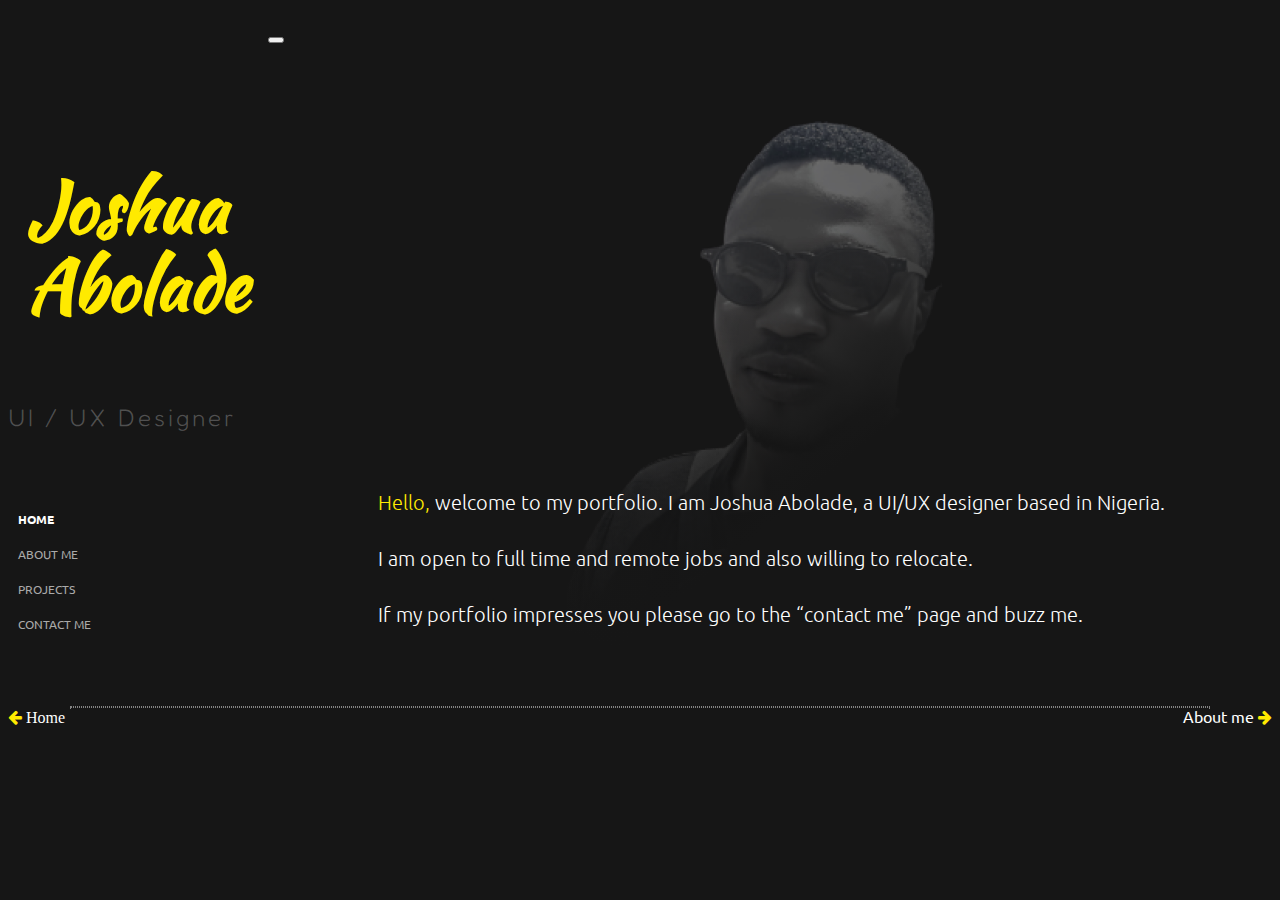
==== index.html @ db990637 "josh portfolio" ====
<!DOCTYPE html>
<html lang="en">
<head>  
    <meta name="viewport" content="width=device-width, initial-scale=1.0">
    <link rel="stylesheet" href="https://stackpath.bootstrapcdn.com/bootstrap/4.1.3/css/bootstrap.min.css" integrity="sha384-MCw98/SFnGE8fJT3GXwEOngsV7Zt27NXFoaoApmYm81iuXoPkFOJwJ8ERdknLPMO" crossorigin="anonymous">
    <link href="https://fonts.googleapis.com/css2?family=Kaushan+Script&display=swap" rel="stylesheet">
    <link href="https://fonts.googleapis.com/css2?family=Fredoka+One&display=swap" rel="stylesheet">
    <link href="https://fonts.googleapis.com/css2?family=Ubuntu&display=swap" rel="stylesheet">
    <link rel="stylesheet" href="https://cdnjs.cloudflare.com/ajax/libs/font-awesome/4.7.0/css/font-awesome.css">
    <link rel="stylesheet" href="css/style.css">
    <title>Joshua Abolade</title>
</head>
<body>
    <div class="wrapper container">
        <nav id="sidebar">
            <div class="sidebar-header">
                <h2>Joshua <br> Abolade</h2>
                <p>UI / UX Designer</p>
            </div>
            <ul class="list-ustyled components">
                <!-- <p>Dummy Heading</p> -->
                <li class="active">
                    <a href="index.html">HOME</a>                  
                </li>
                <li><a href="about.html">ABOUT ME</a></li>
                <li>
                    <a href="projects.html" aria-expanded="false" class="dropdown-toggl">PROJECTS</a>
                    <ul class="dropdown list-unstyled" id="pageSubmenu">
                        <li>
                            <a href="expense.html">Expense ng</a>
                        </li>
                        <li>
                            <a href="microapi.html">Micro API</a>
                        </li>
                        <li>
                            <a href="gatepass.html">Gatepass app</a>
                        </li>
                        <li>
                            <a href="iMotivate.html">iMotivate</a>
                        </li>
                    </ul>
                </li>
                <li>
                    <a href="contact.html">CONTACT ME</a>
                </li>
            </ul>
        
        </nav>

        <div class="content">
   		<nav class="navbar navbar-expand-lg navbar-light">
            <button type="button" id="sidebarCollapse" class="btn btn-info navbar-toggler" data-toggle="collapse" data-target="#navbarNav" aria-controls="navbarNav" aria-expanded="false" aria-label="Toggle navigation">
                <!-- <i class="fa fa-align-justify"></i> <span></span> -->
            <span class="navbar-toggler-icon"></span>

            </button>

           </nav>
           <div class="home">
            <p> <span>Hello,</span> welcome to my portfolio. I am Joshua Abolade, a UI/UX designer based in Nigeria. <br><br> 
            I am open to full time and remote  jobs and also willing to relocate.<br><br> 
            If my portfolio impresses you please go to the “contact me” page and buzz me.  
             </p>
         </div>
           
        </div>
    </div>

<hr>
        <div class="container">
        <div class="footer-menu">
            <div class="left-side">
               <a href=""><i class="fa fa-arrow-left" aria-hidden="true"><span> Home </span></i></a>
            </div>
            <div class="right-side">
               <a href="about.html"><span> About me </span><i class="fa fa-arrow-right" aria-hidden="true"></i></a>
            </div>
        </div>
    </div>
    <!-- <div class="toggle" onclick="toggleMenu">
        <i class="fa fa-2x fa-bars" aria-hidden="true"></i>
    </div> -->



    <!-- optional javascript -->
    <!-- jQuery first, then Popper.js, then Bootstrap JS -->
    <script src="https://code.jquery.com/jquery-3.3.1.slim.min.js" integrity="sha384-q8i/X+965DzO0rT7abK41JStQIAqVgRVzpbzo5smXKp4YfRvH+8abtTE1Pi6jizo" crossorigin="anonymous"></script>
    <script src="https://cdnjs.cloudflare.com/ajax/libs/popper.js/1.14.3/umd/popper.min.js" integrity="sha384-ZMP7rVo3mIykV+2+9J3UJ46jBk0WLaUAdn689aCwoqbBJiSnjAK/l8WvCWPIPm49" crossorigin="anonymous"></script>
    <script src="https://stackpath.bootstrapcdn.com/bootstrap/4.1.3/js/bootstrap.min.js" integrity="sha384-ChfqqxuZUCnJSK3+MXmPNIyE6ZbWh2IMqE241rYiqJxyMiZ6OW/JmZQ5stwEULTy" crossorigin="anonymous"></script>

    <script src="js/main.js">
	    // $(document).ready(function(){
		// 	$('#sidebarCollapse').on('click',function(){
		// 		$('#sidebar').toggleClass('active');
		// 	});
		// });  
	</script>

</body>
</html>
---- css/style.css ----
body{
    font-family: 'Ubuntu', sans-serif;
    background: linear-gradient(281.05deg, #161616 50.04%, rgba(22, 22, 22, 0) 6.33%), linear-gradient(199.86deg, rgba(22, 22, 22, 0) 6.76%, rgba(22, 22, 22, 0.867683) 7.44%, #161616 3.81%);
    }
p{
    font-family: 'Ubuntu', sans-serif;
    font-size: 1.1em;
	font-weight: 300;
	line-height: 1.7em;
	color: #999;
}

a,
a:hover,
a:focus{
	color: inherit;
	text-decoration: none;
	transition: all 0.3s;
}

.navbar{
	padding: 15px 10px;
	border: none;
	border-radius: 0;
	margin-bottom: 40px;
}

.navbar-btn{
	box-shadow: none;
	outline: none!important;
	border: none;
}
.line{
	width: 100%;
	height: 1px;
	border-bottom: 1px dashed #ddd;
}

.wrapper {
    display: flex;
    width: 100%;
    align-items: stretch;
}
#sidebar {
    min-width: 250px;
    max-width: 250px;
	color: #fff;
	margin-top: 80px;
    transition: all 0.3s;
}

#sidebar.active{
	margin-left: -250px;
}

#sidebar .sidebar-header h2{
	padding: 20px;
	font-family: 'Kaushan Script', cursive;
    color: #FFEA00;
    font-size: 72px;
    line-height: 108.4%;
}
#sidebar .sidebar-header p{
	color: rgba(255, 255, 255, 0.26);
    font-family: 'Fredoka One', cursive;
    font-size: 24px;
    line-height: 29px;
    letter-spacing: 0.12em;
}
#sidebar ul.components{
	padding: 20px 0px;
	padding: 40px 0;
    margin-top: 30px;
    list-style: none;
}
#sidebar ul.components .active{
    list-style: disc;
}
#sidebar ul.components ul.dropdown.act{
    color: #fff;
    font-weight: bold;
}
#sidebar ul p{
	padding: 10px;
	font-size: 1.1em;
    display: block;
    color: white;
}
#sidebar ul li a{
	padding: 10px;
	font-size: 1.1em;
	display: block;
	padding: 10px;
    color: #AAAAAA;
    display: block;
    font-size: 12px;
    line-height: 15px;
    text-decoration: none;
    transition: all 0.3s;
}
#sidebar ul li a:hover {
    color: #fff;
}

#sidebar ul li.active>a,
a[aria-expanded="true"] {
    color: #fff;
    font-weight: bold;
}
a[data-toggle="collapse"] {
	position: relative;
}
#pageSubmenu{
	border-left: 2px solid #FFEA00;
}
.dropdown-toggl::after {
    display: block;
    position: absolute;
    top: 50%;
    right: 20px;
	transform: translateY(-50%);	
}
#sidebar ul ul{
    display: none;
}
#sidebar ul ul li a.act{
    color: white !important;
    font-weight: bold;;
}
#sidebar ul li:hover > ul{
    display: block;
}
ul ul a {
    font-size: 0.9em !important;
    padding-left: 50px !important;
}

#content {
    width: 100%;
    padding: 20px;
    min-height: 100vh;
    transition: all 0.3s;
}
.navbar-toggler-icon{
    background-color: #FFEA00 !important;
    box-shadow: none !important;
}
.home{
    width: 100%;
    padding: 20px;
    /* min-height: 100vh; */
    transition: all 0.3s;
    background: linear-gradient(320.05deg, #161616 38.04%, rgba(22, 22, 22, 0) 56.33%), linear-gradient(199.86deg, rgba(22, 22, 22, 0) 52.76%, rgba(22, 22, 22, 0.867683) 79.44%, #161616 83.81%), url(../img/josh.png);
    background-repeat: no-repeat;
    background-position: center;
}
.home p span{
    color: #FFEA00;
}
.home p{
    color: #fff;
    font-family: 'Ubuntu', sans-serif;
    font-size: 20px;
    line-height: 28px;
    padding: 350px 0  0 100px;
}
hr{
    border: 1px dotted #838383;
    width: 90%;
}
.footer-menu{
    display: flex;
    justify-content: space-between;
    margin-top: -10px;
    margin-bottom: 30px;
}
.footer-menu a{
    color: #FFEA00;
}
.footer-menu a span{
    color: #fff;
}

@media(max-width:768px){
	#sidebar{margin-left: -250px;}
	#sidebar.active{
		margin-left: 0px;
	}
	#sidebarCollapse span{
		display: none;
    }
    .navbar-toggler-icon{
        background-color: #FFEA00 !important;
        box-shadow: none !important;
    }
}
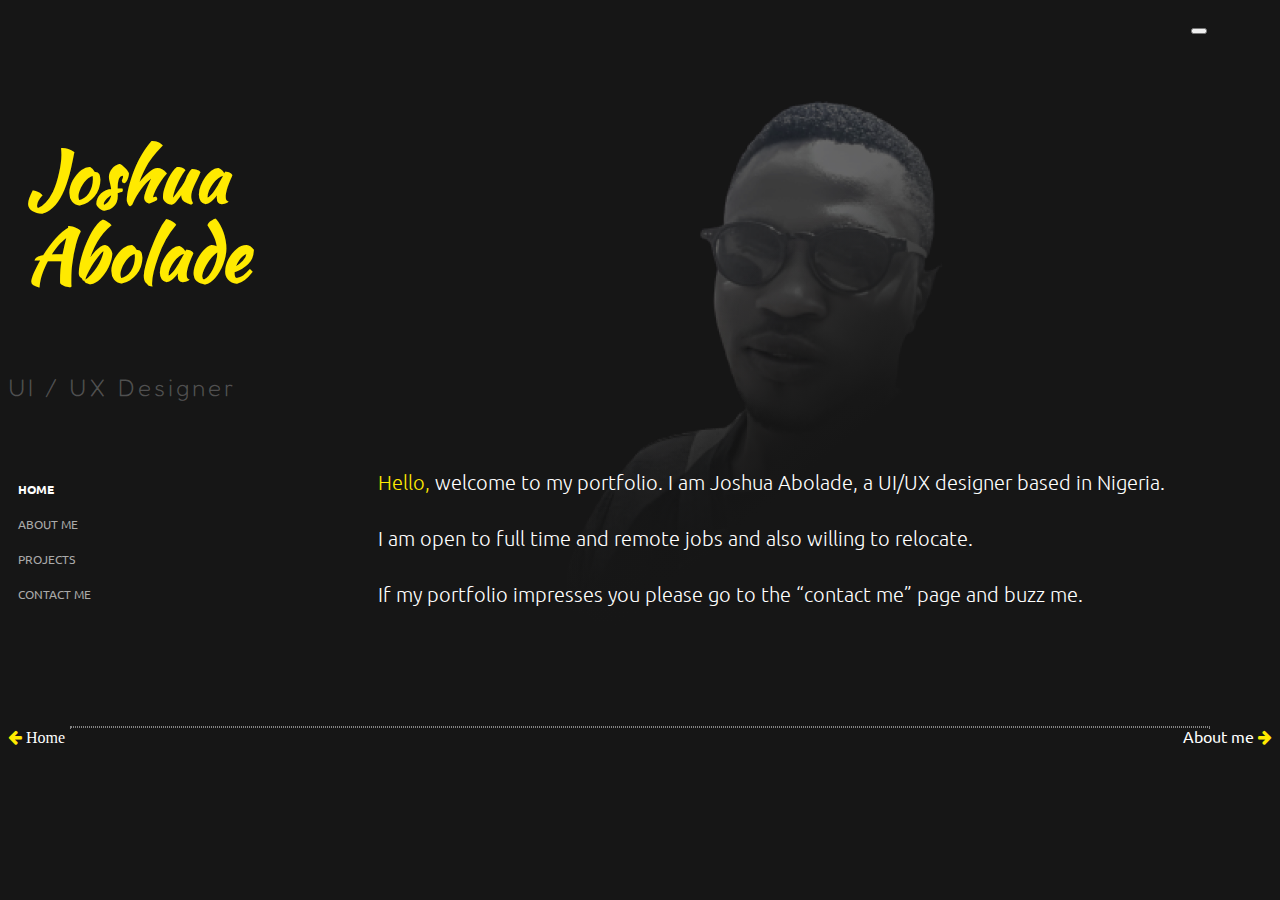
==== commit 5a9ee3da: "repo updated" ====
--- a/index.html
+++ b/index.html
@@ -1,8 +1,10 @@
 <!DOCTYPE html>
 <html lang="en">
-<head>  
+
+<head>
     <meta name="viewport" content="width=device-width, initial-scale=1.0">
-    <link rel="stylesheet" href="https://stackpath.bootstrapcdn.com/bootstrap/4.1.3/css/bootstrap.min.css" integrity="sha384-MCw98/SFnGE8fJT3GXwEOngsV7Zt27NXFoaoApmYm81iuXoPkFOJwJ8ERdknLPMO" crossorigin="anonymous">
+    <link rel="stylesheet" href="https://stackpath.bootstrapcdn.com/bootstrap/4.1.3/css/bootstrap.min.css"
+        integrity="sha384-MCw98/SFnGE8fJT3GXwEOngsV7Zt27NXFoaoApmYm81iuXoPkFOJwJ8ERdknLPMO" crossorigin="anonymous">
     <link href="https://fonts.googleapis.com/css2?family=Kaushan+Script&display=swap" rel="stylesheet">
     <link href="https://fonts.googleapis.com/css2?family=Fredoka+One&display=swap" rel="stylesheet">
     <link href="https://fonts.googleapis.com/css2?family=Ubuntu&display=swap" rel="stylesheet">
@@ -10,17 +12,17 @@
     <link rel="stylesheet" href="css/style.css">
     <title>Joshua Abolade</title>
 </head>
+
 <body>
-    <div class="wrapper container">
+    <div class="wrapper container-fluid px-4 mx-auto">
         <nav id="sidebar">
             <div class="sidebar-header">
                 <h2>Joshua <br> Abolade</h2>
                 <p>UI / UX Designer</p>
             </div>
             <ul class="list-ustyled components">
-                <!-- <p>Dummy Heading</p> -->
                 <li class="active">
-                    <a href="index.html">HOME</a>                  
+                    <a href="index.html">HOME</a>
                 </li>
                 <li><a href="about.html">ABOUT ME</a></li>
                 <li>
@@ -44,36 +46,39 @@
                     <a href="contact.html">CONTACT ME</a>
                 </li>
             </ul>
-        
+
         </nav>
 
         <div class="content">
-   		<nav class="navbar navbar-expand-lg navbar-light">
-            <button type="button" id="sidebarCollapse" class="btn btn-info navbar-toggler" data-toggle="collapse" data-target="#navbarNav" aria-controls="navbarNav" aria-expanded="false" aria-label="Toggle navigation">
-                <!-- <i class="fa fa-align-justify"></i> <span></span> -->
-            <span class="navbar-toggler-icon"></span>
+            <nav class="navbar navbar-expand-lg navbar-light">
+                <button type="button" id="sidebarCollapse" class="btn btn-info navbar-toggler" data-toggle="collapse"
+                    data-target="#navbarNav" aria-controls="navbarNav" aria-expanded="false"
+                    aria-label="Toggle navigation">
+                    <!-- <i class="fa fa-align-justify"></i> <span></span> -->
+                    <i class="fa fa-bars" id="mobile-toggle" aria-hidden="true"></i>
 
-            </button>
+                </button>
 
-           </nav>
-           <div class="home">
-            <p> <span>Hello,</span> welcome to my portfolio. I am Joshua Abolade, a UI/UX designer based in Nigeria. <br><br> 
-            I am open to full time and remote  jobs and also willing to relocate.<br><br> 
-            If my portfolio impresses you please go to the “contact me” page and buzz me.  
-             </p>
-         </div>
-           
+            </nav>
+            <div class="home">
+                <p> <span>Hello,</span> welcome to my portfolio. I am Joshua Abolade, a UI/UX designer based in Nigeria.
+                    <br><br>
+                    I am open to full time and remote jobs and also willing to relocate.<br><br>
+                    If my portfolio impresses you please go to the “contact me” page and buzz me.
+                </p>
+            </div>
+
         </div>
     </div>
 
-<hr>
-        <div class="container">
+    <hr>
+    <div class="container">
         <div class="footer-menu">
             <div class="left-side">
-               <a href=""><i class="fa fa-arrow-left" aria-hidden="true"><span> Home </span></i></a>
+                <a href="index.html"><i class="fa fa-arrow-left" aria-hidden="true"><span> Home </span></i></a>
             </div>
             <div class="right-side">
-               <a href="about.html"><span> About me </span><i class="fa fa-arrow-right" aria-hidden="true"></i></a>
+                <a href="about.html"><span> About me </span><i class="fa fa-arrow-right" aria-hidden="true"></i></a>
             </div>
         </div>
     </div>
@@ -85,17 +90,18 @@
 
     <!-- optional javascript -->
     <!-- jQuery first, then Popper.js, then Bootstrap JS -->
-    <script src="https://code.jquery.com/jquery-3.3.1.slim.min.js" integrity="sha384-q8i/X+965DzO0rT7abK41JStQIAqVgRVzpbzo5smXKp4YfRvH+8abtTE1Pi6jizo" crossorigin="anonymous"></script>
-    <script src="https://cdnjs.cloudflare.com/ajax/libs/popper.js/1.14.3/umd/popper.min.js" integrity="sha384-ZMP7rVo3mIykV+2+9J3UJ46jBk0WLaUAdn689aCwoqbBJiSnjAK/l8WvCWPIPm49" crossorigin="anonymous"></script>
-    <script src="https://stackpath.bootstrapcdn.com/bootstrap/4.1.3/js/bootstrap.min.js" integrity="sha384-ChfqqxuZUCnJSK3+MXmPNIyE6ZbWh2IMqE241rYiqJxyMiZ6OW/JmZQ5stwEULTy" crossorigin="anonymous"></script>
+    <script src="https://code.jquery.com/jquery-3.3.1.slim.min.js"
+        integrity="sha384-q8i/X+965DzO0rT7abK41JStQIAqVgRVzpbzo5smXKp4YfRvH+8abtTE1Pi6jizo"
+        crossorigin="anonymous"></script>
+    <script src="https://cdnjs.cloudflare.com/ajax/libs/popper.js/1.14.3/umd/popper.min.js"
+        integrity="sha384-ZMP7rVo3mIykV+2+9J3UJ46jBk0WLaUAdn689aCwoqbBJiSnjAK/l8WvCWPIPm49"
+        crossorigin="anonymous"></script>
+    <script src="https://stackpath.bootstrapcdn.com/bootstrap/4.1.3/js/bootstrap.min.js"
+        integrity="sha384-ChfqqxuZUCnJSK3+MXmPNIyE6ZbWh2IMqE241rYiqJxyMiZ6OW/JmZQ5stwEULTy"
+        crossorigin="anonymous"></script>
 
-    <script src="js/main.js">
-	    // $(document).ready(function(){
-		// 	$('#sidebarCollapse').on('click',function(){
-		// 		$('#sidebar').toggleClass('active');
-		// 	});
-		// });  
-	</script>
+    <script src="js/main.js"></script>
 
 </body>
+
 </html>--- a/css/style.css
+++ b/css/style.css
@@ -1,196 +1,251 @@
-body{
-    font-family: 'Ubuntu', sans-serif;
-    background: linear-gradient(281.05deg, #161616 50.04%, rgba(22, 22, 22, 0) 6.33%), linear-gradient(199.86deg, rgba(22, 22, 22, 0) 6.76%, rgba(22, 22, 22, 0.867683) 7.44%, #161616 3.81%);
-    }
-p{
-    font-family: 'Ubuntu', sans-serif;
-    font-size: 1.1em;
-	font-weight: 300;
-	line-height: 1.7em;
-	color: #999;
+body {
+   font-family: "Ubuntu", sans-serif;
+   background: linear-gradient(
+         281.05deg,
+         #161616 50.04%,
+         rgba(22, 22, 22, 0) 6.33%
+      ),
+      linear-gradient(
+         199.86deg,
+         rgba(22, 22, 22, 0) 6.76%,
+         rgba(22, 22, 22, 0.867683) 7.44%,
+         #161616 3.81%
+      );
+}
+p {
+   font-family: "Ubuntu", sans-serif;
+   font-size: 1.1em;
+   font-weight: 300;
+   line-height: 1.7em;
+   color: #999;
 }
 
 a,
 a:hover,
-a:focus{
-	color: inherit;
-	text-decoration: none;
-	transition: all 0.3s;
-}
-
-.navbar{
-	padding: 15px 10px;
-	border: none;
-	border-radius: 0;
-	margin-bottom: 40px;
-}
-
-.navbar-btn{
-	box-shadow: none;
-	outline: none!important;
-	border: none;
-}
-.line{
-	width: 100%;
-	height: 1px;
-	border-bottom: 1px dashed #ddd;
+a:focus {
+   color: inherit;
+   text-decoration: none;
+   transition: all 0.3s;
+}
+
+.navbar {
+   padding: 15px 10px;
+   border: none;
+   border-radius: 0;
+   margin-bottom: 40px;
+}
+
+.navbar-btn {
+   box-shadow: none;
+   outline: none !important;
+   border: none;
+}
+.line {
+   width: 100%;
+   height: 1px;
+   border-bottom: 1px dashed #ddd;
 }
 
 .wrapper {
-    display: flex;
-    width: 100%;
-    align-items: stretch;
+   position: relative;
+   display: flex;
+   width: 95%;
+   align-items: stretch;
 }
 #sidebar {
-    min-width: 250px;
-    max-width: 250px;
-	color: #fff;
-	margin-top: 80px;
-    transition: all 0.3s;
-}
-
-#sidebar.active{
-	margin-left: -250px;
-}
-
-#sidebar .sidebar-header h2{
-	padding: 20px;
-	font-family: 'Kaushan Script', cursive;
-    color: #FFEA00;
-    font-size: 72px;
-    line-height: 108.4%;
-}
-#sidebar .sidebar-header p{
-	color: rgba(255, 255, 255, 0.26);
-    font-family: 'Fredoka One', cursive;
-    font-size: 24px;
-    line-height: 29px;
-    letter-spacing: 0.12em;
-}
-#sidebar ul.components{
-	padding: 20px 0px;
-	padding: 40px 0;
-    margin-top: 30px;
-    list-style: none;
-}
-#sidebar ul.components .active{
-    list-style: disc;
-}
-#sidebar ul.components ul.dropdown.act{
-    color: #fff;
-    font-weight: bold;
-}
-#sidebar ul p{
-	padding: 10px;
-	font-size: 1.1em;
-    display: block;
-    color: white;
-}
-#sidebar ul li a{
-	padding: 10px;
-	font-size: 1.1em;
-	display: block;
-	padding: 10px;
-    color: #AAAAAA;
-    display: block;
-    font-size: 12px;
-    line-height: 15px;
-    text-decoration: none;
-    transition: all 0.3s;
+   position: relative;
+   background: linear-gradient(
+         281.05deg,
+         #161616 50.04%,
+         rgba(22, 22, 22, 0) 6.33%
+      ),
+      linear-gradient(
+         199.86deg,
+         rgba(22, 22, 22, 0) 6.76%,
+         rgba(22, 22, 22, 0.867683) 7.44%,
+         #161616 3.81%
+      );
+   z-index: 20;
+   min-width: 250px;
+   max-width: 250px;
+   color: #fff;
+   transition: all 0.3s;
+   padding: 50px 0;
+}
+
+#sidebar.active {
+   margin-left: -250px;
+}
+
+#sidebar .sidebar-header h2 {
+   padding: 20px;
+   font-family: "Kaushan Script", cursive;
+   color: #ffea00;
+   font-size: 72px;
+   line-height: 108.4%;
+}
+#sidebar .sidebar-header p {
+   color: rgba(255, 255, 255, 0.26);
+   font-family: "Fredoka One", cursive;
+   font-size: 24px;
+   line-height: 29px;
+   letter-spacing: 0.12em;
+}
+#sidebar ul.components {
+   padding: 20px 0px;
+   padding: 40px 0;
+   margin-top: 30px;
+   list-style: none;
+}
+#sidebar ul.components .active {
+   list-style: disc;
+}
+#sidebar ul.components ul.dropdown.act {
+   color: #fff;
+   font-weight: bold;
+}
+#sidebar ul p {
+   padding: 10px;
+   font-size: 1.1em;
+   display: block;
+   color: white;
+}
+#sidebar ul li a {
+   padding: 10px;
+   font-size: 1.1em;
+   display: block;
+   padding: 10px;
+   color: #aaaaaa;
+   display: block;
+   font-size: 12px;
+   line-height: 15px;
+   text-decoration: none;
+   transition: all 0.3s;
 }
 #sidebar ul li a:hover {
-    color: #fff;
-}
-
-#sidebar ul li.active>a,
+   color: #fff;
+}
+
+#sidebar ul li.active > a,
 a[aria-expanded="true"] {
-    color: #fff;
-    font-weight: bold;
+   color: #fff;
+   font-weight: bold;
 }
 a[data-toggle="collapse"] {
-	position: relative;
-}
-#pageSubmenu{
-	border-left: 2px solid #FFEA00;
+   position: relative;
+}
+#pageSubmenu {
+   border-left: 2px solid #ffea00;
 }
 .dropdown-toggl::after {
-    display: block;
-    position: absolute;
-    top: 50%;
-    right: 20px;
-	transform: translateY(-50%);	
-}
-#sidebar ul ul{
-    display: none;
-}
-#sidebar ul ul li a.act{
-    color: white !important;
-    font-weight: bold;;
-}
-#sidebar ul li:hover > ul{
-    display: block;
+   display: block;
+   position: absolute;
+   top: 50%;
+   right: 20px;
+   transform: translateY(-50%);
+}
+#sidebar ul ul {
+   display: none;
+}
+#sidebar ul ul li a.act {
+   color: white !important;
+   font-weight: bold;
+}
+#sidebar ul li:hover > ul {
+   display: block;
 }
 ul ul a {
-    font-size: 0.9em !important;
-    padding-left: 50px !important;
+   font-size: 0.9em !important;
+   padding-left: 50px !important;
+}
+
+.navbar .fa-bars {
+   display: none;
+   color: #ffea00;
+   font-size: 30px;
+}
+
+#sidebarCollapse {
+   position: absolute;
+   z-index: 50;
+   right: 2px;
+   top: 20px;
 }
 
 #content {
-    width: 100%;
-    padding: 20px;
-    min-height: 100vh;
-    transition: all 0.3s;
-}
-.navbar-toggler-icon{
-    background-color: #FFEA00 !important;
-    box-shadow: none !important;
-}
-.home{
-    width: 100%;
-    padding: 20px;
-    /* min-height: 100vh; */
-    transition: all 0.3s;
-    background: linear-gradient(320.05deg, #161616 38.04%, rgba(22, 22, 22, 0) 56.33%), linear-gradient(199.86deg, rgba(22, 22, 22, 0) 52.76%, rgba(22, 22, 22, 0.867683) 79.44%, #161616 83.81%), url(../img/josh.png);
-    background-repeat: no-repeat;
-    background-position: center;
-}
-.home p span{
-    color: #FFEA00;
-}
-.home p{
-    color: #fff;
-    font-family: 'Ubuntu', sans-serif;
-    font-size: 20px;
-    line-height: 28px;
-    padding: 350px 0  0 100px;
-}
-hr{
-    border: 1px dotted #838383;
-    width: 90%;
-}
-.footer-menu{
-    display: flex;
-    justify-content: space-between;
-    margin-top: -10px;
-    margin-bottom: 30px;
-}
-.footer-menu a{
-    color: #FFEA00;
-}
-.footer-menu a span{
-    color: #fff;
-}
-
-@media(max-width:768px){
-	#sidebar{margin-left: -250px;}
-	#sidebar.active{
-		margin-left: 0px;
-	}
-	#sidebarCollapse span{
-		display: none;
-    }
-    .navbar-toggler-icon{
-        background-color: #FFEA00 !important;
-        box-shadow: none !important;
-    }
-}
+   position: relative;
+   z-index: 5;
+}
+
+.home {
+   width: 100%;
+   padding: 20px;
+   /*min-height: 100vh;
+   */
+   transition: all 0.3s;
+   background: linear-gradient(
+         320.05deg,
+         #161616 38.04%,
+         rgba(22, 22, 22, 0) 56.33%
+      ),
+      linear-gradient(
+         199.86deg,
+         rgba(22, 22, 22, 0) 52.76%,
+         rgba(22, 22, 22, 0.867683) 79.44%,
+         #161616 83.81%
+      ),
+      url(../img/josh.png);
+   background-repeat: no-repeat;
+   background-position: center;
+   -webkit-transition: all 0.3s;
+   -moz-transition: all 0.3s;
+   -ms-transition: all 0.3s;
+   -o-transition: all 0.3s;
+}
+.home p span {
+   color: #ffea00;
+}
+.home p {
+   color: #fff;
+   font-family: "Ubuntu", sans-serif;
+   font-size: 20px;
+   line-height: 28px;
+   padding: 350px 0 0 100px;
+}
+hr {
+   border: 1px dotted #838383;
+   width: 90%;
+}
+.footer-menu {
+   display: flex;
+   justify-content: space-between;
+   margin-top: -10px;
+   margin-bottom: 30px;
+}
+.footer-menu a {
+   color: #ffea00;
+}
+.footer-menu a span {
+   color: #fff;
+}
+
+@media (max-width: 900px) {
+   #sidebar {
+      margin-left: -320px;
+      position: absolute;
+   }
+   #sidebar.active {
+      margin-left: 0px;
+   }
+
+   .navbar .fa-bars {
+      display: inline-block;
+      color: #ffea00;
+      font-size: 30px;
+   }
+
+   .home p {
+      padding-left: 50px;
+      padding-right: 50px;
+   }
+}
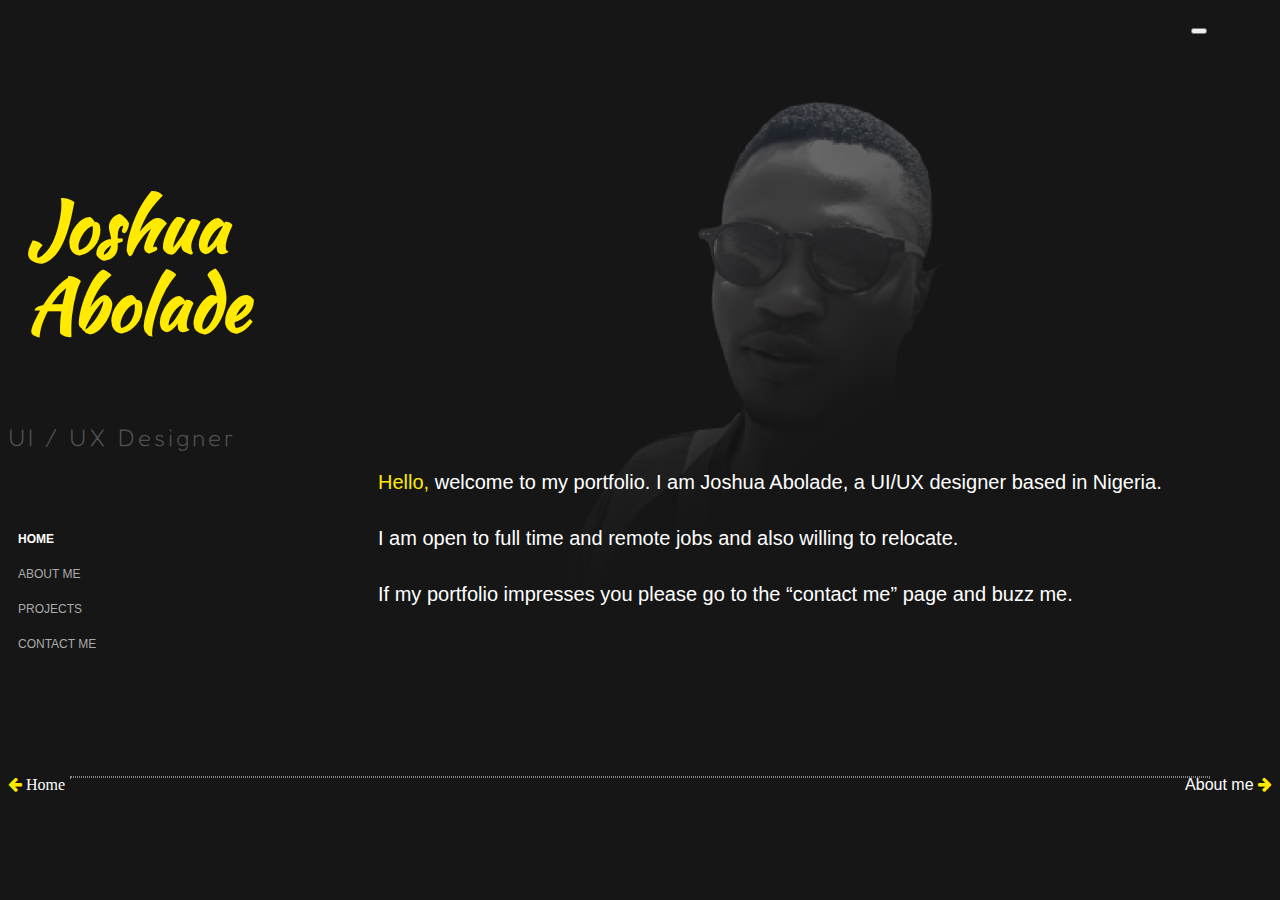
==== commit 1c767a33: "josh portfolio" ====
--- a/index.html
+++ b/index.html
@@ -14,7 +14,7 @@
 </head>
 
 <body>
-    <div class="wrapper container-fluid px-4 mx-auto">
+    <div class="container wrapper container-fluid px-4 mx-auto">
         <nav id="sidebar">
             <div class="sidebar-header">
                 <h2>Joshua <br> Abolade</h2>
--- a/css/style.css
+++ b/css/style.css
@@ -1,8 +1,8 @@
 body {
-   font-family: "Ubuntu", sans-serif;
+   font-family: "lato", sans-serif;
    background: linear-gradient(
          281.05deg,
-         #161616 50.04%,
+         #161616 100.04%,
          rgba(22, 22, 22, 0) 6.33%
       ),
       linear-gradient(
@@ -13,7 +13,7 @@
       );
 }
 p {
-   font-family: "Ubuntu", sans-serif;
+   font-family: "lato", sans-serif;
    font-size: 1.1em;
    font-weight: 300;
    line-height: 1.7em;
@@ -71,6 +71,7 @@
    color: #fff;
    transition: all 0.3s;
    padding: 50px 0;
+   margin-top: 50px;
 }
 
 #sidebar.active {
@@ -182,6 +183,7 @@
    padding: 20px;
    /*min-height: 100vh;
    */
+   /* margin-top: -50px; */
    transition: all 0.3s;
    background: linear-gradient(
          320.05deg,
@@ -207,7 +209,7 @@
 }
 .home p {
    color: #fff;
-   font-family: "Ubuntu", sans-serif;
+   font-family: "Lato", sans-serif;
    font-size: 20px;
    line-height: 28px;
    padding: 350px 0 0 100px;
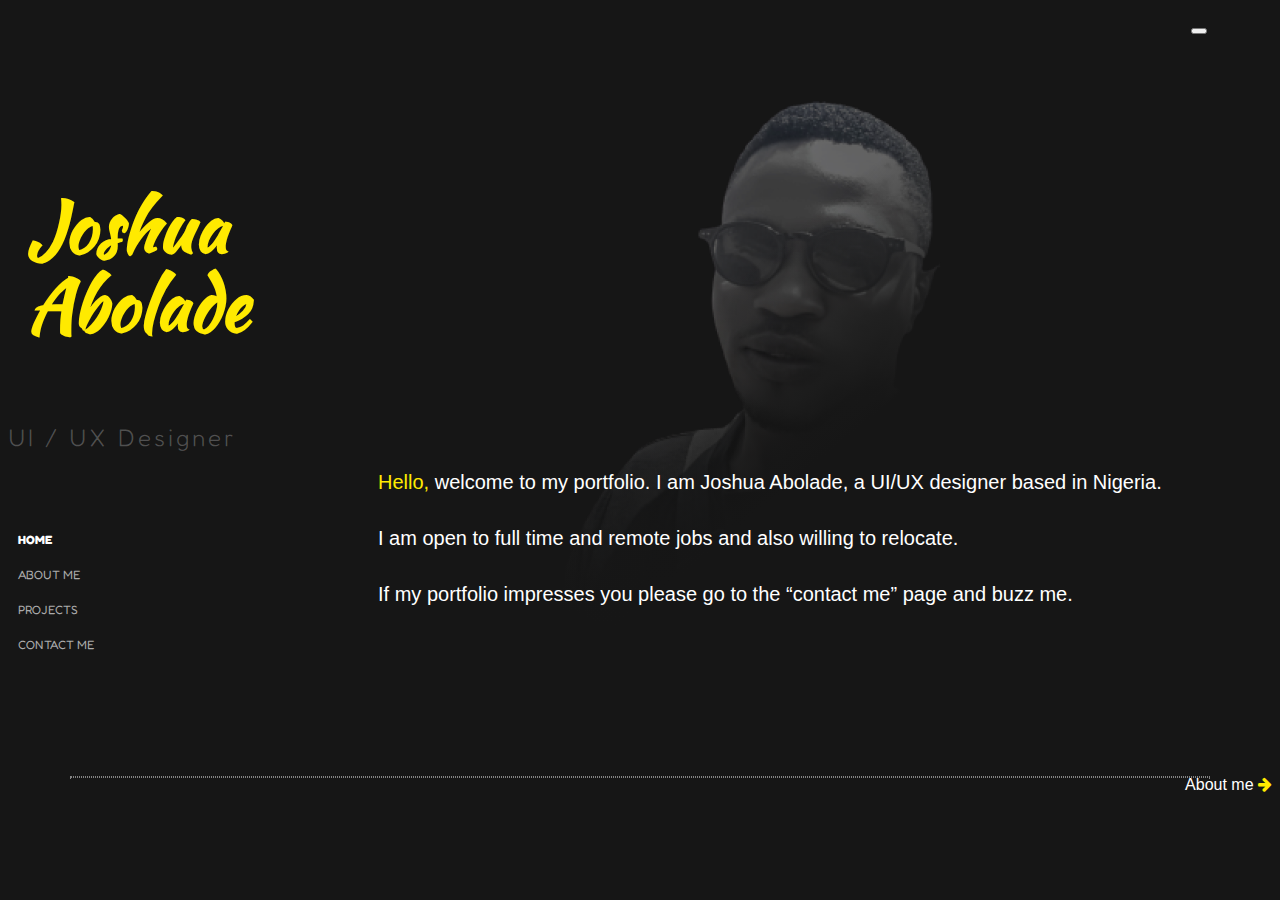
==== commit 62d8b502: "josh portfolio" ====
--- a/index.html
+++ b/index.html
@@ -75,7 +75,7 @@
     <div class="container">
         <div class="footer-menu">
             <div class="left-side">
-                <a href="index.html"><i class="fa fa-arrow-left" aria-hidden="true"><span> Home </span></i></a>
+                <!-- <a href="index.html"><i class="fa fa-arrow-left" aria-hidden="true"><span> Home </span></i></a> -->
             </div>
             <div class="right-side">
                 <a href="about.html"><span> About me </span><i class="fa fa-arrow-right" aria-hidden="true"></i></a>
--- a/css/style.css
+++ b/css/style.css
@@ -122,6 +122,7 @@
    line-height: 15px;
    text-decoration: none;
    transition: all 0.3s;
+   font-family: "Fredoka One", cursive;
 }
 #sidebar ul li a:hover {
    color: #fff;
